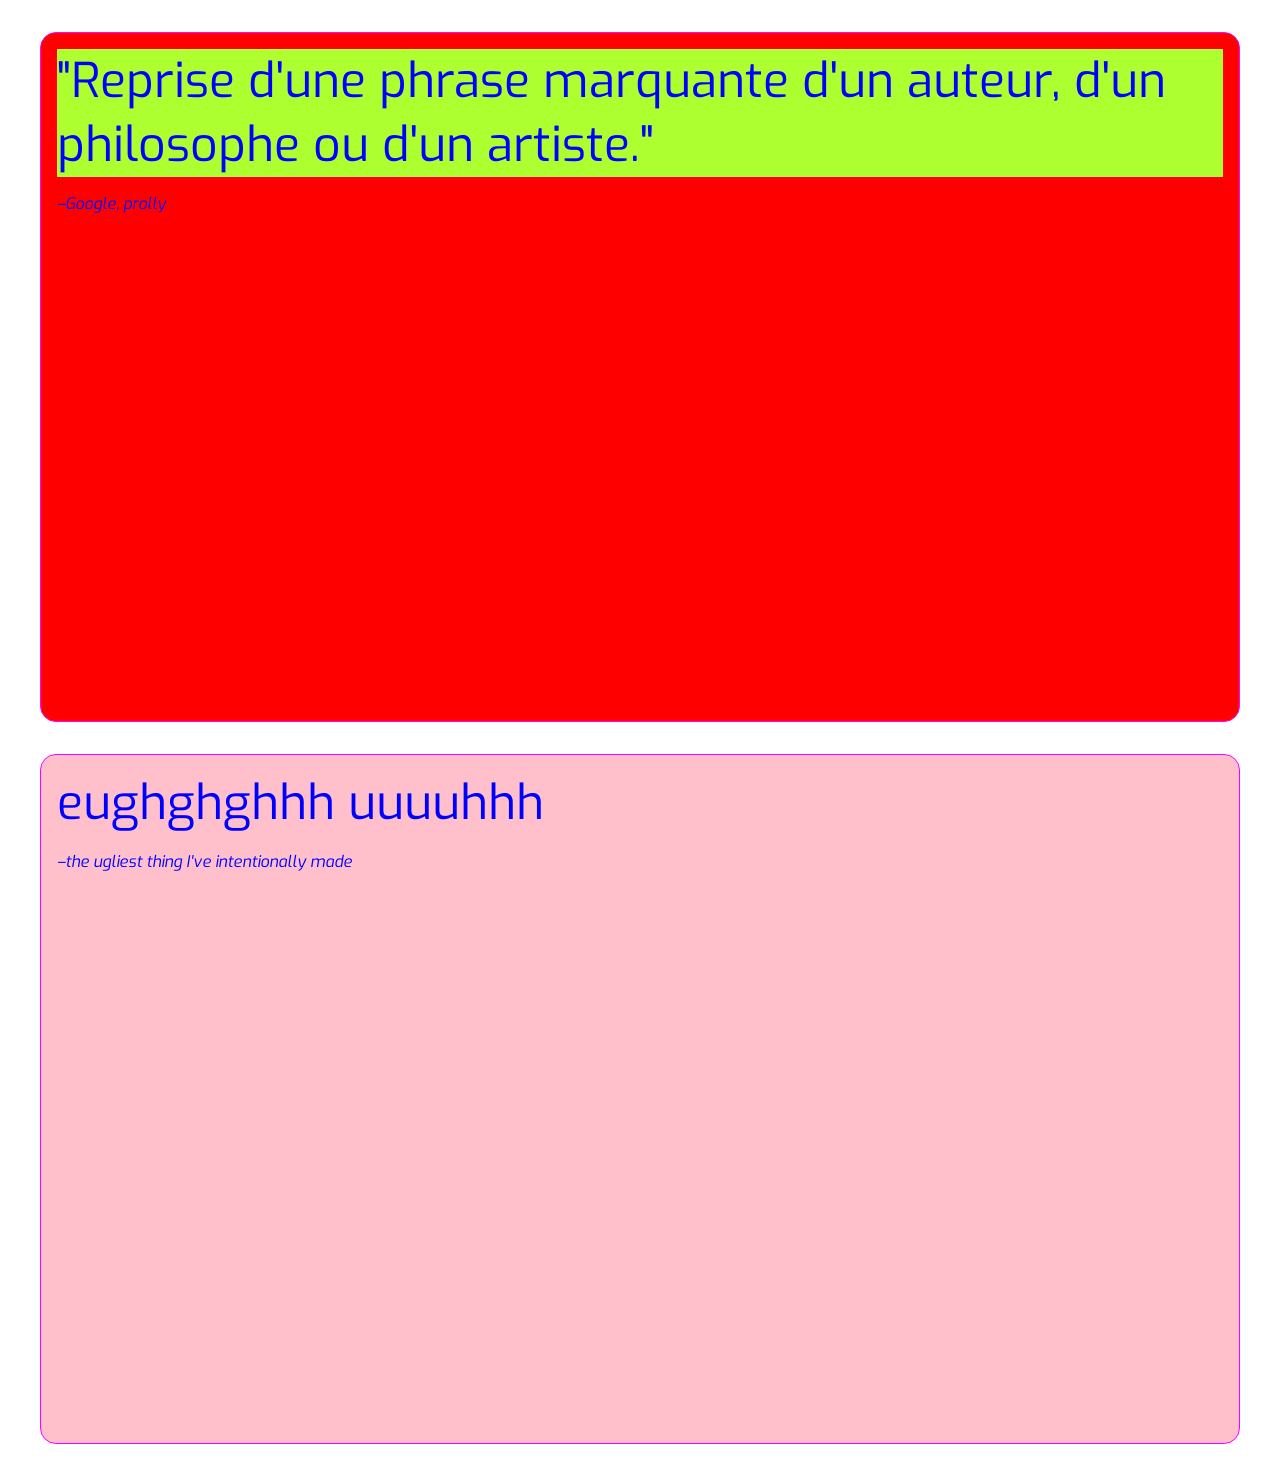
==== citation-quatre.html @ b42bcd09 "ggugugugu" ====
<!DOCTYPE html>
<html lang="en">
<head>
	<meta charset="UTF-8">
	<meta name="viewport" content="width=device-width, initial-scale=1.0">
	<title>Document</title>

<link rel="preconnect" href="https://fonts.googleapis.com">
<link rel="preconnect" href="https://fonts.gstatic.com" crossorigin>
<link href="https://fonts.googleapis.com/css2?family=Exo:ital,wght@0,100..900;1,100..900&display=swap" rel="stylesheet">

<style>
	
	body { font-family: "Exo", sans-serif; }
	div { color: blue; }
	.quote{font-size: 3rem; }
	.source{
		font-style: italic; 
	margin-top: 1rem;
	}

	.citation{
		margin: 2rem;
		border: 1px solid magenta;
		padding: 1rem;
		border-radius: 1rem;
		aspect-ratio: 16/9;
	}

	.important{ background: greenyellow; }

#pepito{ background: red;}
#pickle{ background: pink;}

</style>

</head>
<body>
	
<div class="citation" id="pepito">
	<div class="quote important">"Reprise d'une phrase marquante d'un auteur, d'un philosophe ou d'un artiste."</div>
	<div class="source">–Google, prolly</div>

</div>

<div class="citation" id="pickle">
	<div class="quote">eughghghhh
		uuuuhhh</div>
	<div class="source">–the ugliest thing I've intentionally made</div>
</div>

</body>
</html>
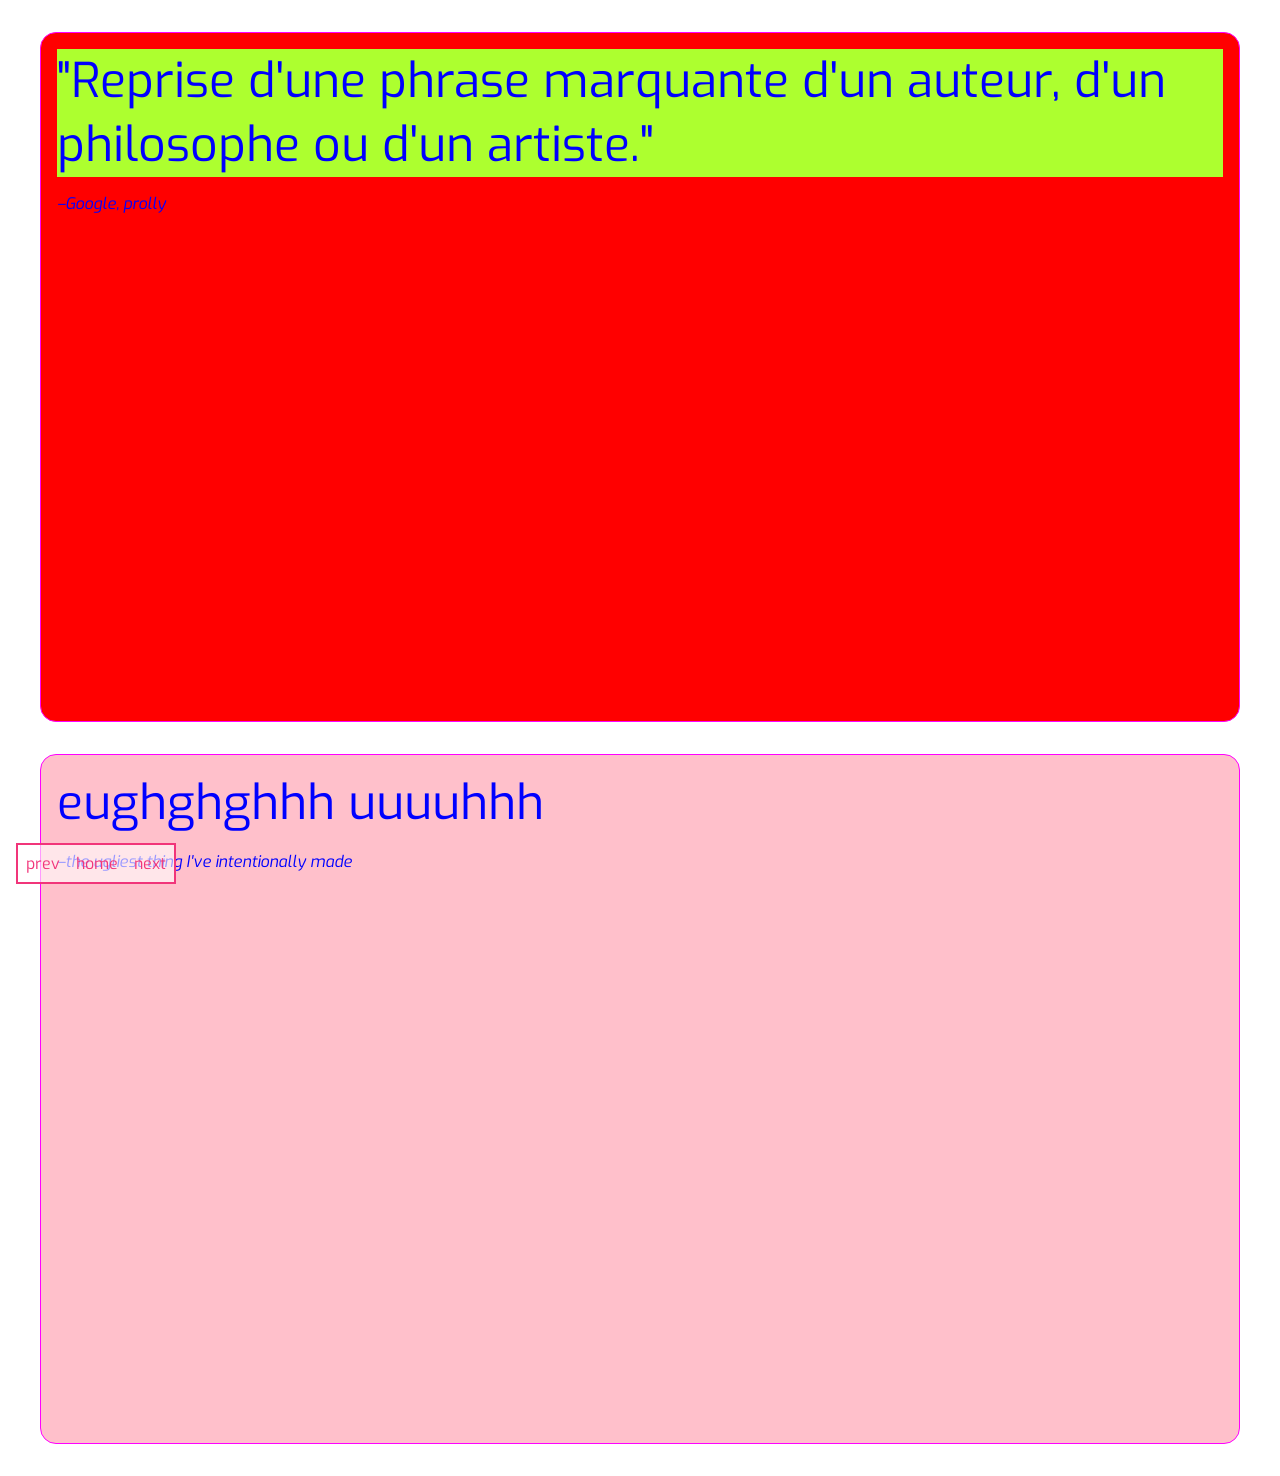
==== commit 6569e695: "oui" ====
--- a/citation-quatre.html
+++ b/citation-quatre.html
@@ -49,5 +49,13 @@
 	<div class="source">–the ugliest thing I've intentionally made</div>
 </div>
 
+    <!-- navbar guys, navbar -->
+    <link rel="stylesheet" href="navbar.css">
+<div><div id="navbar">
+    <a href="citation-trois.html">prev</a>
+    <a href="index.html">home</a>
+    <a href="citation-contradiction.html">next</a>
+</div></div>
+<!-- zi end of the navbar -->
 </body>
 </html>
--- a/navbar.css
+++ b/navbar.css
@@ -0,0 +1,20 @@
+#navbar{
+	border: 2pt solid #f1357a ;
+	background: #fff9;
+	max-width: max-content;
+	position: fixed;
+	bottom: 1rem;
+	left: 1rem;
+	display: flex;
+}
+
+#navbar a {
+color: #f1357a;
+text-decoration: none;
+padding: 0.5rem ;
+}
+
+#navbar a:hover{ 
+		background: #f1357a;
+		color: #fff;
+}
